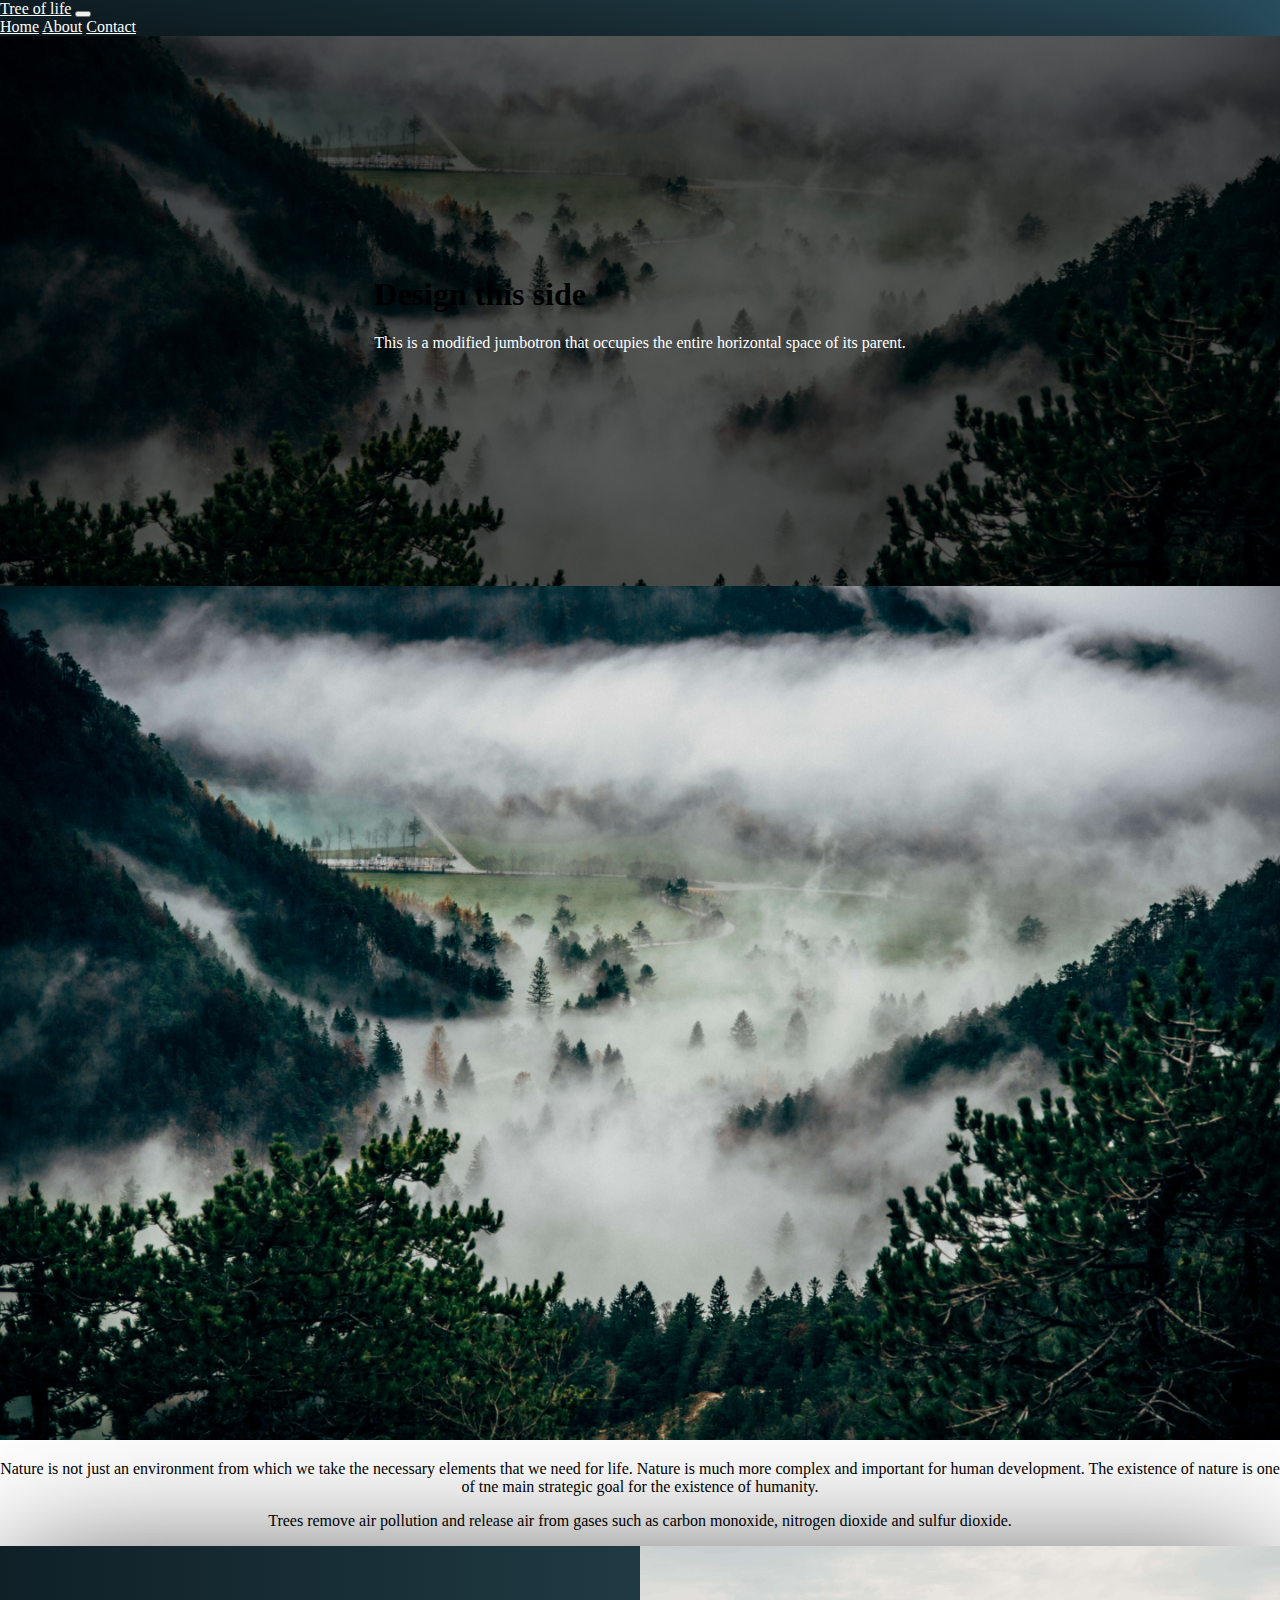
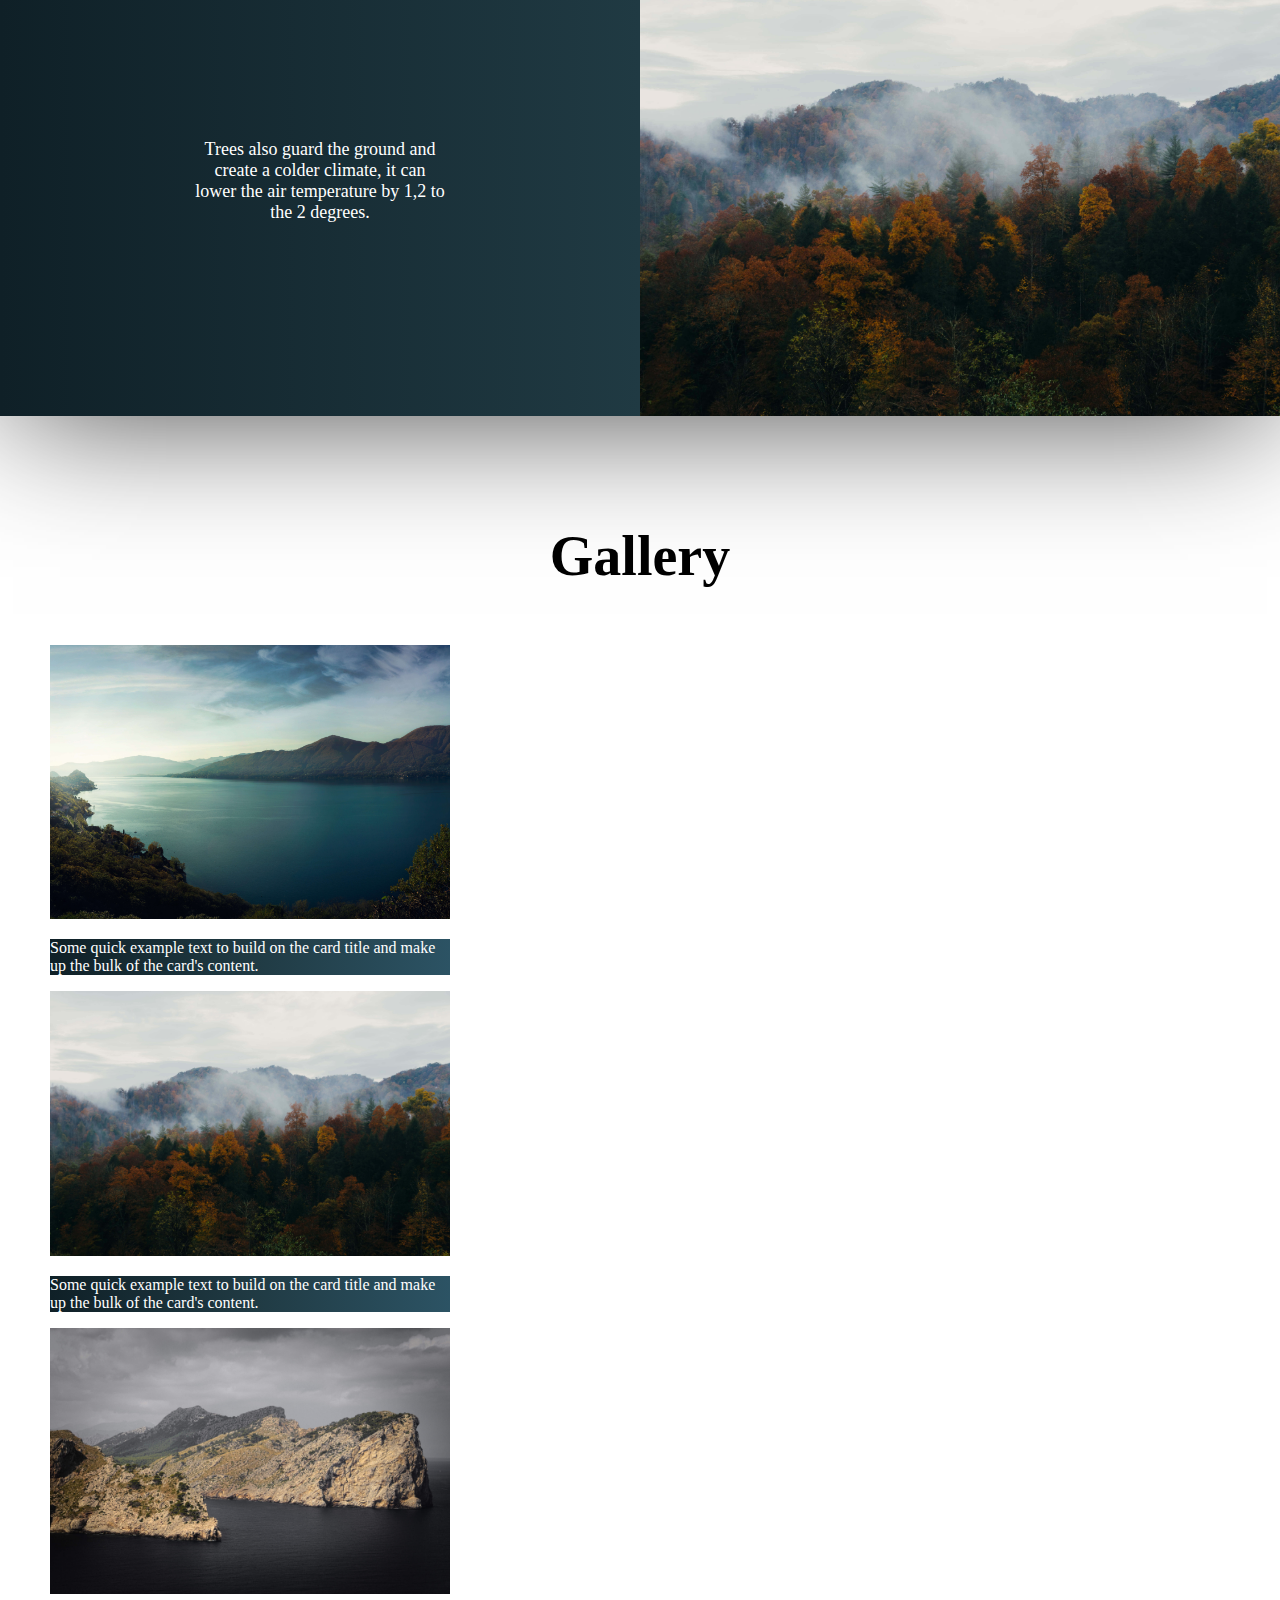
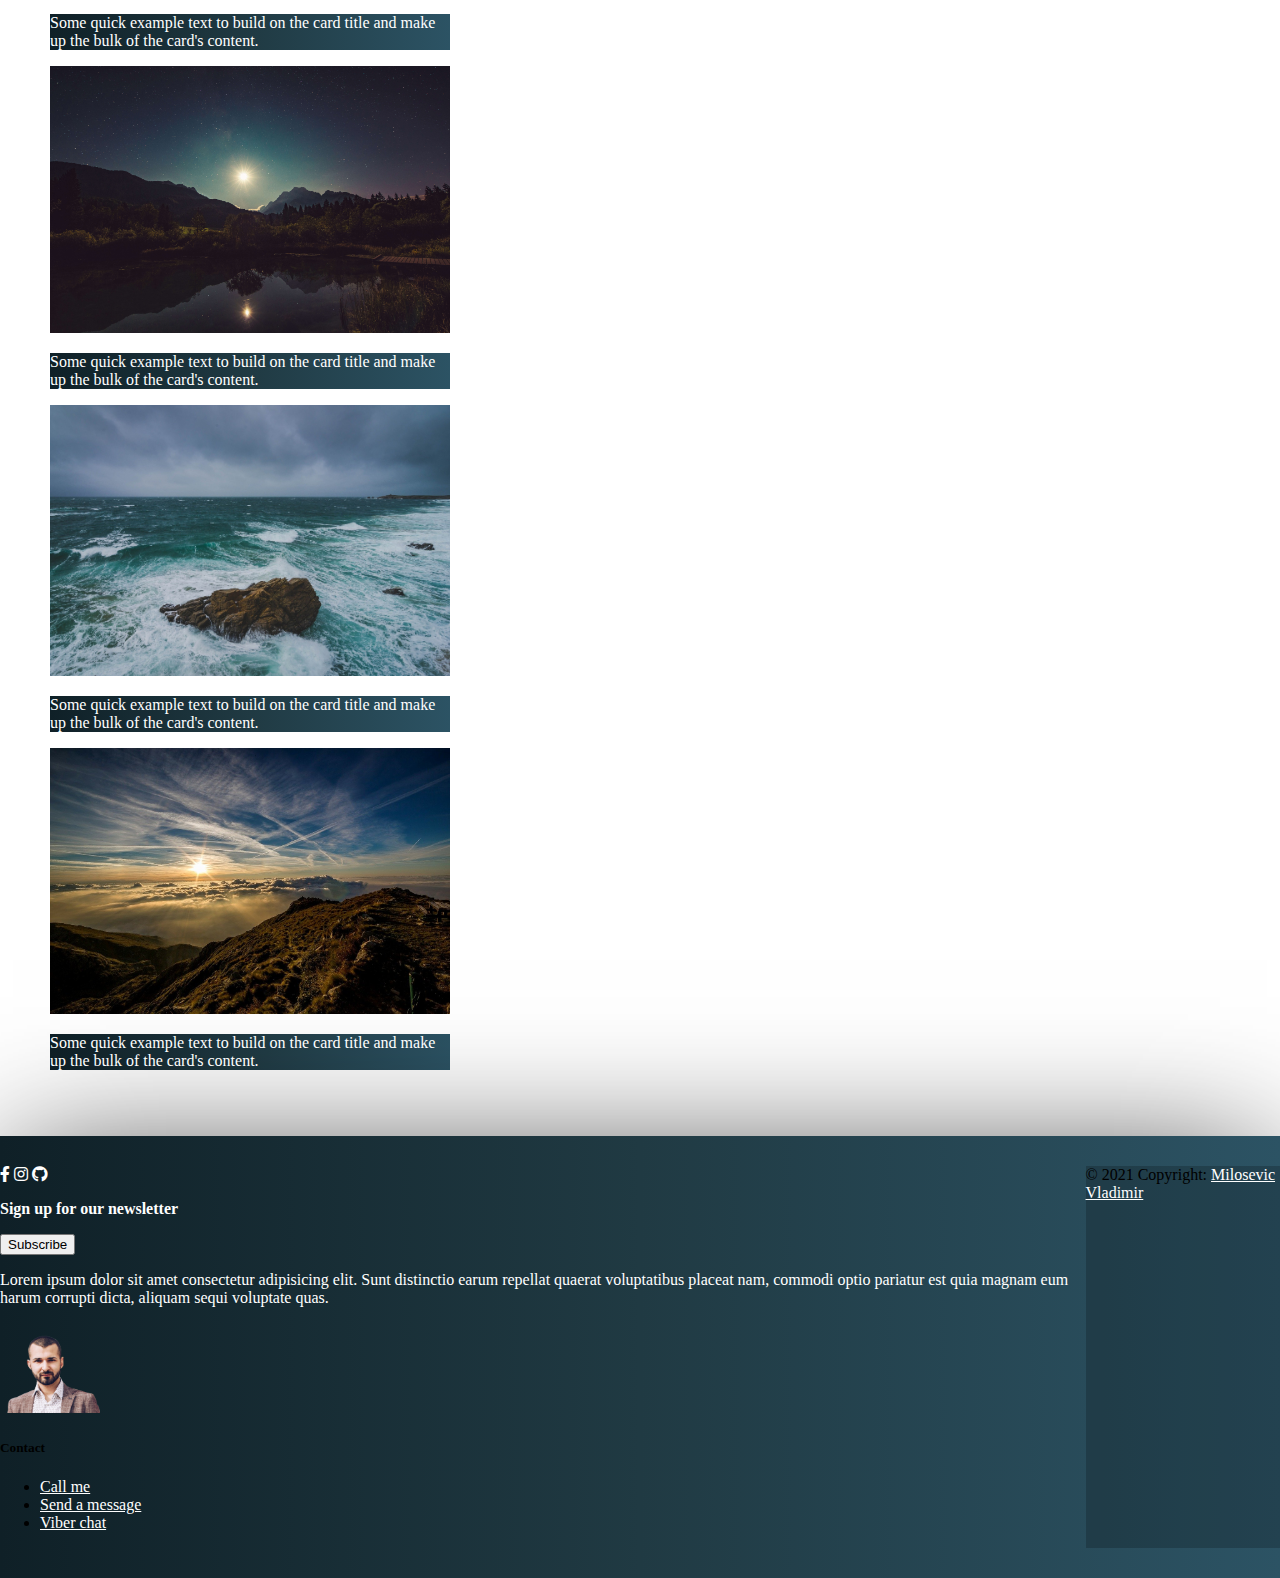
==== index.html @ abf8ac13 "first commit" ====
<!DOCTYPE html>
<html lang="en">
  <head>
    <meta charset="UTF-8" />
    <meta http-equiv="X-UA-Compatible" content="IE=edge" />
    <meta name="viewport" content="width=device-width, initial-scale=1.0" />
    <title>Flexbox and scss</title>
    <link rel="stylesheet" href="icon/css/all.css" />
    <!-- CSS -->
    <link rel="stylesheet" href="./style/index.css" />
    <link
      rel="stylesheet"
      href="https://cdn.jsdelivr.net/npm/bootstrap@4.6.0/dist/css/bootstrap.min.css"
      integrity="sha384-B0vP5xmATw1+K9KRQjQERJvTumQW0nPEzvF6L/Z6nronJ3oUOFUFpCjEUQouq2+l"
      crossorigin="anonymous"
    />

    <link rel="preconnect" href="https://fonts.gstatic.com" />
    <link
      href="https://fonts.googleapis.com/css2?family=Benne&display=swap"
      rel="stylesheet"
    />
  </head>
  <body>
    <!-- Navigation -->

    <nav class="navbar navbar-expand-lg navbar-light bg-light fixed-top">
      <div class="container-fluid">
        <a class="navbar-brand text-warning noselect" href="./index.html"
          >Tree of life</a
        >
        <button
          class="navbar-toggler"
          type="button"
          data-bs-toggle="collapse"
          data-bs-target="#navbarNavAltMarkup"
          aria-controls="navbarNavAltMarkup"
          aria-expanded="false"
          aria-label="Toggle navigation"
        >
          <span class="navbar-toggler-icon"></span>
        </button>
        <div class="collapse navbar-collapse" id="navbarNavAltMarkup">
          <div class="navbar-nav ml-auto">
            <a
              class="nav-link active headerLine text-white"
              aria-current="page"
              href="#"
              >Home</a
            >
            <a class="nav-link headerLine text-white" href="./about.html"
              >About</a
            >
            <a class="nav-link headerLine text-white" href="#contact"
              >Contact</a
            >
          </div>
        </div>
      </div>
    </nav>

    <!-- Navigation end -->

    <!-- Wallpaper -->

    <div class="shadowBox">
      <div class="jumbotron jumbotron-fluid">
        <div class="container">
          <h1 class="display-4 text-warning noselect">Design this side</h1>
          <p class="lead noselect">
            This is a modified jumbotron that occupies the entire horizontal
            space of its parent.
          </p>
        </div>
      </div>
    </div>

    <!-- Wallpaper end -->

    <!-- Content -->

    <div class="container my-5">
      <div class="row">
        <div class="col-lg-4">
          <img
            class="noselect"
            style="width: 100%"
            src="./img/wallpaper.jpg"
            alt=""
          />
        </div>
        <div class="col-lg-8 contentText">
          <p class="noselect">
            Nature is not just an environment from which we take the necessary
            elements that we need for life. Nature is much more complex and
            important for human development. The existence of nature is one of
            tne main strategic goal for the existence of humanity.
          </p>
          <p class="noselect">
            Trees remove air pollution and release air from gases such as carbon
            monoxide, nitrogen dioxide and sulfur dioxide.
          </p>
        </div>
      </div>
    </div>

    <!-- Content end -->

    <div class="rowContent">
      <div class="textRow">
        <p class="noselect">
          Trees also guard the ground and create a colder climate, it can lower
          the air temperature by 1,2 to the 2 degrees.
        </p>
      </div>

      <div class="contentImg">
        <div class="imgCover noselect"></div>
      </div>
    </div>

    <div class="gallery">
      <h1>Gallery</h1>

      <div class="row my-5">
        <div class="col-lg-4 d-flex justify-content-center">
          <div class="card" style="width: 25rem">
            <img
              class="card-img-top"
              src="./img/img1.jpg"
              style="width: 100%"
              alt="Card image cap"
            />
            <div class="card-body cardText">
              <p class="card-text noselect">
                Some quick example text to build on the card title and make up
                the bulk of the card's content.
              </p>
            </div>
          </div>
        </div>

        <div class="col-lg-4 d-flex justify-content-center">
          <div class="card" style="width: 25rem">
            <img
              class="card-img-top"
              src="./img/img2.jpg"
              style="width: 100%"
              alt="Card image cap"
            />
            <div class="card-body cardText">
              <p class="card-text noselect">
                Some quick example text to build on the card title and make up
                the bulk of the card's content.
              </p>
            </div>
          </div>
        </div>

        <div class="col-lg-4 d-flex justify-content-center">
          <div class="card" style="width: 25rem">
            <img
              class="card-img-top"
              src="./img/img3.jpg"
              style="width: 100%"
              alt="Card image cap"
            />
            <div class="card-body cardText">
              <p class="card-text noselect">
                Some quick example text to build on the card title and make up
                the bulk of the card's content.
              </p>
            </div>
          </div>
        </div>
      </div>

      <div class="row my-5">
        <div class="col-lg-4 d-flex justify-content-center">
          <div class="card" style="width: 25rem">
            <img
              class="card-img-top"
              src="./img/img4.jpg"
              style="width: 100%"
              alt="Card image cap"
            />
            <div class="card-body cardText">
              <p class="card-text noselect">
                Some quick example text to build on the card title and make up
                the bulk of the card's content.
              </p>
            </div>
          </div>
        </div>

        <div class="col-lg-4 d-flex justify-content-center">
          <div class="card" style="width: 25rem">
            <img
              class="card-img-top"
              src="./img/img5.jpg"
              style="width: 100%"
              alt="Card image cap"
            />
            <div class="card-body cardText">
              <p class="card-text noselect">
                Some quick example text to build on the card title and make up
                the bulk of the card's content.
              </p>
            </div>
          </div>
        </div>

        <div class="col-lg-4 d-flex justify-content-center">
          <div class="card" style="width: 25rem">
            <img
              class="card-img-top"
              src="./img/img6.jpg"
              style="width: 100%"
              alt="Card image cap"
            />
            <div class="card-body cardText">
              <p class="card-text noselect">
                Some quick example text to build on the card title and make up
                the bulk of the card's content.
              </p>
            </div>
          </div>
        </div>
      </div>
    </div>

    <!-- Footer -->
    <footer class="bg-dark text-center text-white">
      <!-- Grid container -->
      <div class="container p-4">
        <!-- Section: Social media -->
        <section class="mb-4">
          <!-- Facebook -->
          <a
            class="btn btn-outline-light btn-floating m-1 noselect"
            href="https://www.facebook.com/milosevic.vladimir.73/"
            role="button"
            ><i class="fab fa-facebook-f"></i
          ></a>

          <!-- Instagram -->
          <a
            class="btn btn-outline-light btn-floating m-1 noselect"
            href="https://www.instagram.com/wlada95m/"
            role="button"
            ><i class="fab fa-instagram"></i
          ></a>

          <!-- Github -->
          <a
            class="btn btn-outline-light btn-floating m-1 noselect"
            href="https://github.com/wlada995?tab=repositories"
            role="button"
            ><i class="fab fa-github"></i
          ></a>
        </section>
        <!-- Section: Social media -->

        <!-- Section: Form -->
        <section class="">
          <form action="">
            <!--Grid row-->
            <div class="row d-flex justify-content-center">
              <!--Grid column-->
              <div class="col-auto">
                <p class="pt-2">
                  <strong>Sign up for our newsletter</strong>
                </p>
              </div>
              <!--Grid column-->

              <!--Grid column-->
              <div class="col-auto">
                <!-- Submit button -->
                <button type="submit" class="btn btn-outline-light mb-4">
                  Subscribe
                </button>
              </div>
              <!--Grid column-->
            </div>
            <!--Grid row-->
          </form>
        </section>
        <!-- Section: Form -->

        <!-- Section: Text -->
        <section class="mb-4 noselect">
          <p>
            Lorem ipsum dolor sit amet consectetur adipisicing elit. Sunt
            distinctio earum repellat quaerat voluptatibus placeat nam, commodi
            optio pariatur est quia magnam eum harum corrupti dicta, aliquam
            sequi voluptate quas.
          </p>
        </section>
        <!-- Section: Text -->

        <!-- Section: Links -->
        <section class="">
          <!--Grid row-->
          <div class="row">
            <!--Grid column-->
            <div class="col-lg-6 col-md-6 mb-4 mb-md-0">
              <a href="https://wlada995.github.io/Portfolio/">
                <div class="myImg">
                  <img class="noselect" src="./img/myimg.png" alt="" />
                </div>
              </a>
            </div>
            <!--Grid column-->

            <!--Grid column-->
            <div class="col-lg-6 col-md-6 mb-4 mb-md-0">
              <h5 class="text-uppercase" id="contact">Contact</h5>

              <ul class="list-unstyled mb-0">
                <li class="my-2">
                  <a
                    href="tel:+38162283315"
                    class="text-white noselect text-decoration-none headerLine"
                    >Call me</a
                  >
                </li>
                <li class="my-2">
                  <a
                    href="mailto:vladimirmilosevic1995@gmail.com"
                    class="text-white noselect text-decoration-none headerLine"
                    >Send a message</a
                  >
                </li>
                <li class="my-2">
                  <a
                    href="viber://chat/?number=%2B38162283315"
                    class="text-white noselect text-decoration-none headerLine"
                    >Viber chat</a
                  >
                </li>
              </ul>
            </div>
            <!--Grid column-->
          </div>
          <!--Grid row-->
        </section>
        <!-- Section: Links -->
      </div>
      <!-- Grid container -->

      <!-- Copyright -->
      <div class="text-center p-3" style="background-color: rgba(0, 0, 0, 0.2)">
        © 2021 Copyright:
        <a class="text-white" href="https://wlada995.github.io/Portfolio/"
          >Milosevic Vladimir</a
        >
      </div>
      <!-- Copyright -->
    </footer>
    <!-- Footer -->
  </body>
</html>

<script
  src="https://code.jquery.com/jquery-3.5.1.slim.min.js"
  integrity="sha384-DfXdz2htPH0lsSSs5nCTpuj/zy4C+OGpamoFVy38MVBnE+IbbVYUew+OrCXaRkfj"
  crossorigin="anonymous"
></script>
<script
  src="https://cdn.jsdelivr.net/npm/bootstrap@4.6.0/dist/js/bootstrap.bundle.min.js"
  integrity="sha384-Piv4xVNRyMGpqkS2by6br4gNJ7DXjqk09RmUpJ8jgGtD7zP9yug3goQfGII0yAns"
  crossorigin="anonymous"
></script>
---- style/index.css ----
body {
  margin: 0;
  padding: 0;
}

.noselect {
  -webkit-touch-callout: none; /* iOS Safari */
  -webkit-user-select: none; /* Safari */
  -khtml-user-select: none; /* Konqueror HTML */
  -moz-user-select: none; /* Old versions of Firefox */
  -ms-user-select: none; /* Internet Explorer/Edge */
  user-select: none; /* Non-prefixed version, currently
                                    supported by Chrome, Edge, Opera and Firefox */
}

/* Navigation */

.navbar {
  background: #0f2027; /* fallback for old browsers */
  background: -webkit-linear-gradient(
    to left,
    #2c5364,
    #203a43,
    #0f2027
  ); /* Chrome 10-25, Safari 5.1-6 */
  background: linear-gradient(
    to left,
    #2c5364,
    #203a43,
    #0f2027
  ); /* W3C, IE 10+/ Edge, Firefox 16+, Chrome 26+, Opera 12+, Safari 7+ */
}

.headerLine {
  position: relative;
}

.headerLine::after {
  content: "";
  width: 0%;
  height: 4px;
  background-color: #ffc107;
  position: absolute;
  bottom: 0%;
  left: 50%;
  border-radius: 10px;
  transition: all 500ms ease;
  margin-bottom: -10px;
}

.headerLine:hover::after {
  left: 0%;
  width: 100%;
}

/* Navigation end */

.card-body {
  background: #0f2027; /* fallback for old browsers */
  background: -webkit-linear-gradient(
    to left,
    #2c5364,
    #203a43,
    #0f2027
  ); /* Chrome 10-25, Safari 5.1-6 */
  background: linear-gradient(
    to left,
    #2c5364,
    #203a43,
    #0f2027
  ); /* W3C, IE 10+/ Edge, Firefox 16+, Chrome 26+, Opera 12+, Safari 7+ */
}

/* Shadow */

.shadowBox {
  box-shadow: 0px 11px 134px -13px rgba(0, 0, 0, 0.75);
}

/* Shadow end*/

/* Wallpaper */

/* .wallpaper {
  background: url("../img/wallpaper.jpg") center center/cover no-repeat;
  height: 550px;
  width: 100%;
  display: flex;
  flex-direction: column;
  justify-content: center;
  align-items: center;
  box-shadow: inset 0 0 0 1000px rgba(0, 0, 0, 0.7);
  object-fit: contain;
} */

.jumbotron {
  background: url("../img/wallpaper.jpg") center center/cover no-repeat;
  height: 550px;
  display: flex;
  flex-direction: column;
  justify-content: center;
  align-items: center;
  box-shadow: inset 0 0 0 1000px rgba(0, 0, 0, 0.6);
  object-fit: contain;
}

/* Wallpaper end */

/* Content */

.content {
  display: flex;
  justify-content: space-evenly;
  padding: 40px 50px;
}

.content > .image {
  display: flex;
  max-width: 350px;
  min-height: 500px;
}

.content > .image > img {
  width: 100%;
}

.text {
  align-self: center;
  margin-left: 20px;
  max-width: 50%;
  display: flex;
  flex-direction: column;
}

.contentText {
  align-self: center;
}
.contentText p {
  text-align: center;
  color: black;
}

.rowContent {
  display: flex;
  height: 470px;
  background: #0f2027; /* fallback for old browsers */
  background: -webkit-linear-gradient(
    to left,
    #2c5364,
    #203a43,
    #0f2027
  ); /* Chrome 10-25, Safari 5.1-6 */
  background: linear-gradient(
    to left,
    #2c5364,
    #203a43,
    #0f2027
  ); /* W3C, IE 10+/ Edge, Firefox 16+, Chrome 26+, Opera 12+, Safari 7+ */

  box-shadow: 0px 11px 134px -13px rgba(0, 0, 0, 0.75);
}

.contentImg {
  width: 50%;
}

.imgCover {
  background: url("../img/img2.jpg") center center/cover no-repeat;
  width: 100%;
  height: 100%;
}

.textRow {
  display: flex;
  width: 50%;
  align-self: center;
  justify-content: center;
}

.textRow > p {
  text-align: center;
  width: 40%;
  font-size: 18px;
}

.gallery {
  padding: 50px;
}

.gallery > h1 {
  text-align: center;
  padding: 20px;
  font-size: 56px;
}

/* Footer */

footer {
  display: flex;
  justify-content: space-around;
  box-shadow: 0px 11px 134px -13px rgba(0, 0, 0, 0.75);

  padding: 30px 0px;

  background: #0f2027; /* fallback for old browsers */
  background: -webkit-linear-gradient(
    to left,
    #2c5364,
    #203a43,
    #0f2027
  ); /* Chrome 10-25, Safari 5.1-6 */
  background: linear-gradient(
    to left,
    #2c5364,
    #203a43,
    #0f2027
  ); /* W3C, IE 10+/ Edge, Firefox 16+, Chrome 26+, Opera 12+, Safari 7+ */
}

.myImg {
  max-width: 100px;
}

.myImg > img {
  width: 100%;
}

.contact h2,
p,
a {
  color: white;
}

.contact a {
  text-decoration: none;
}
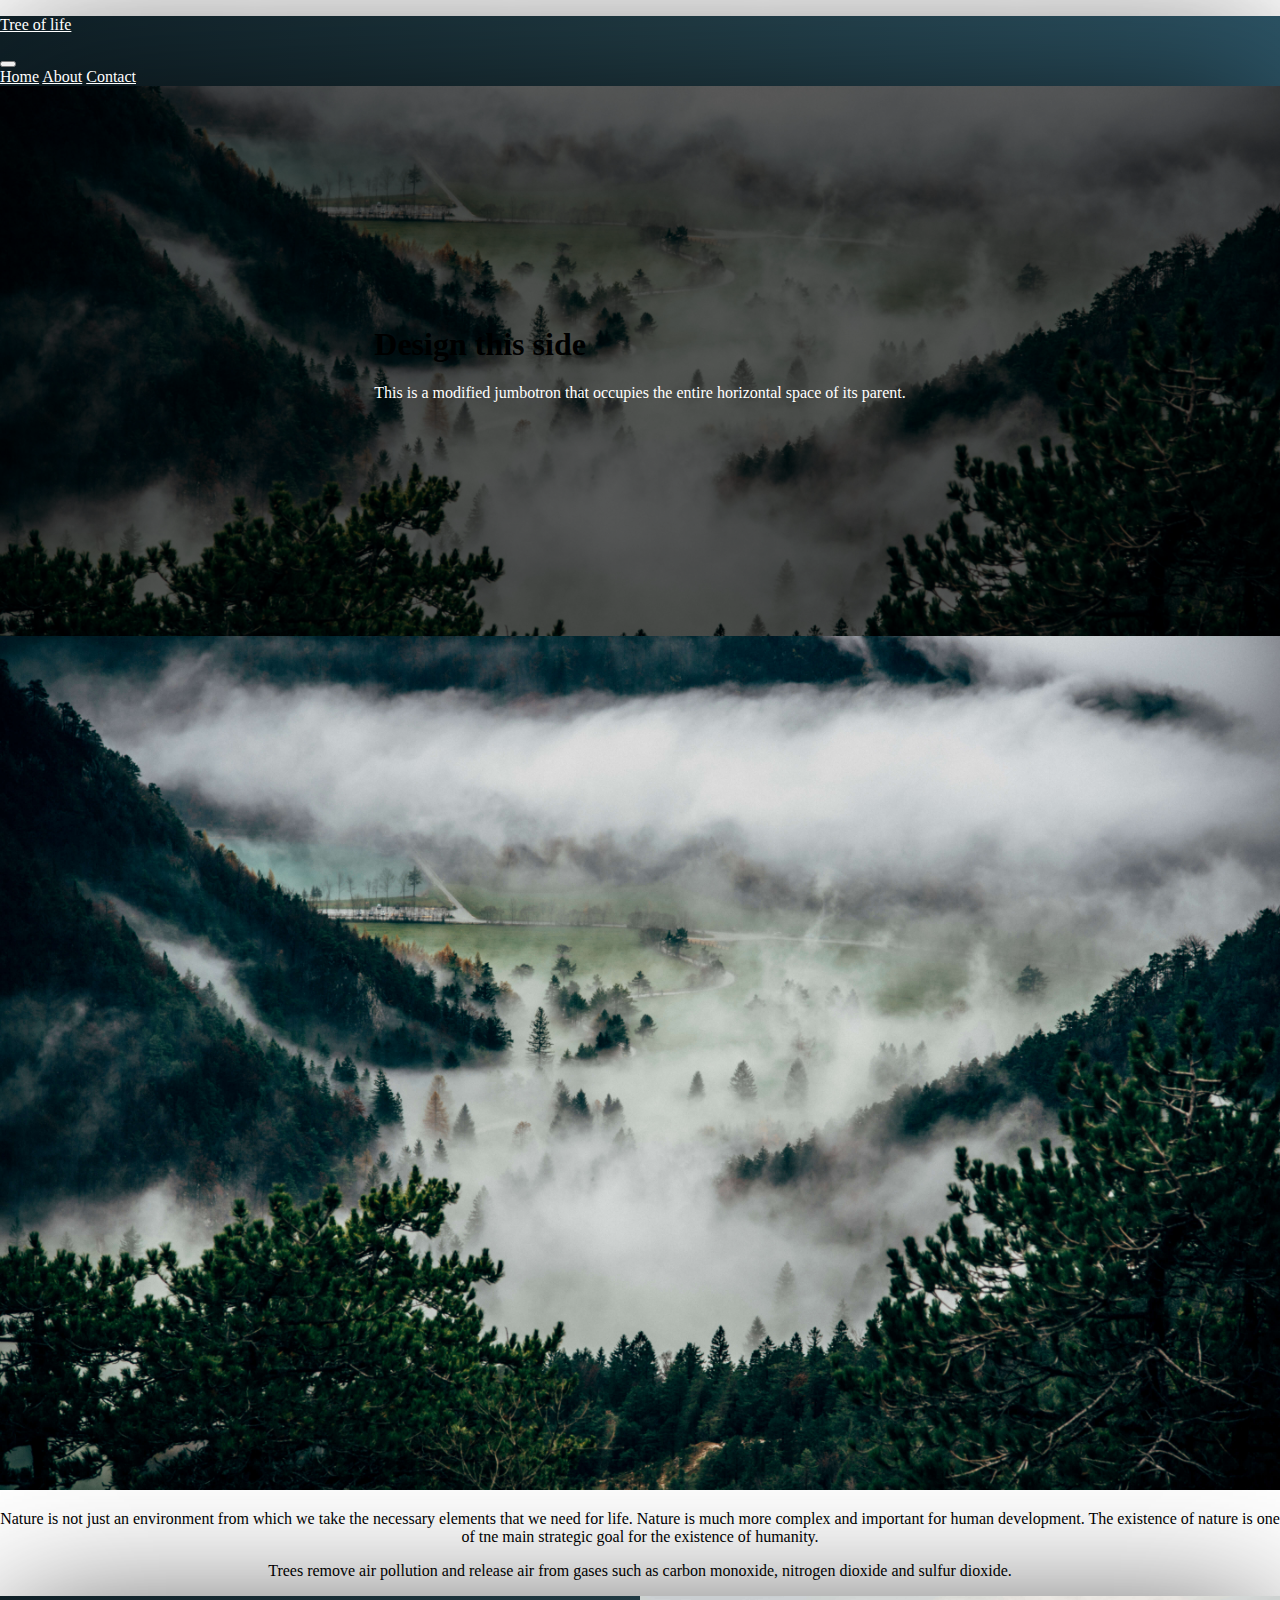
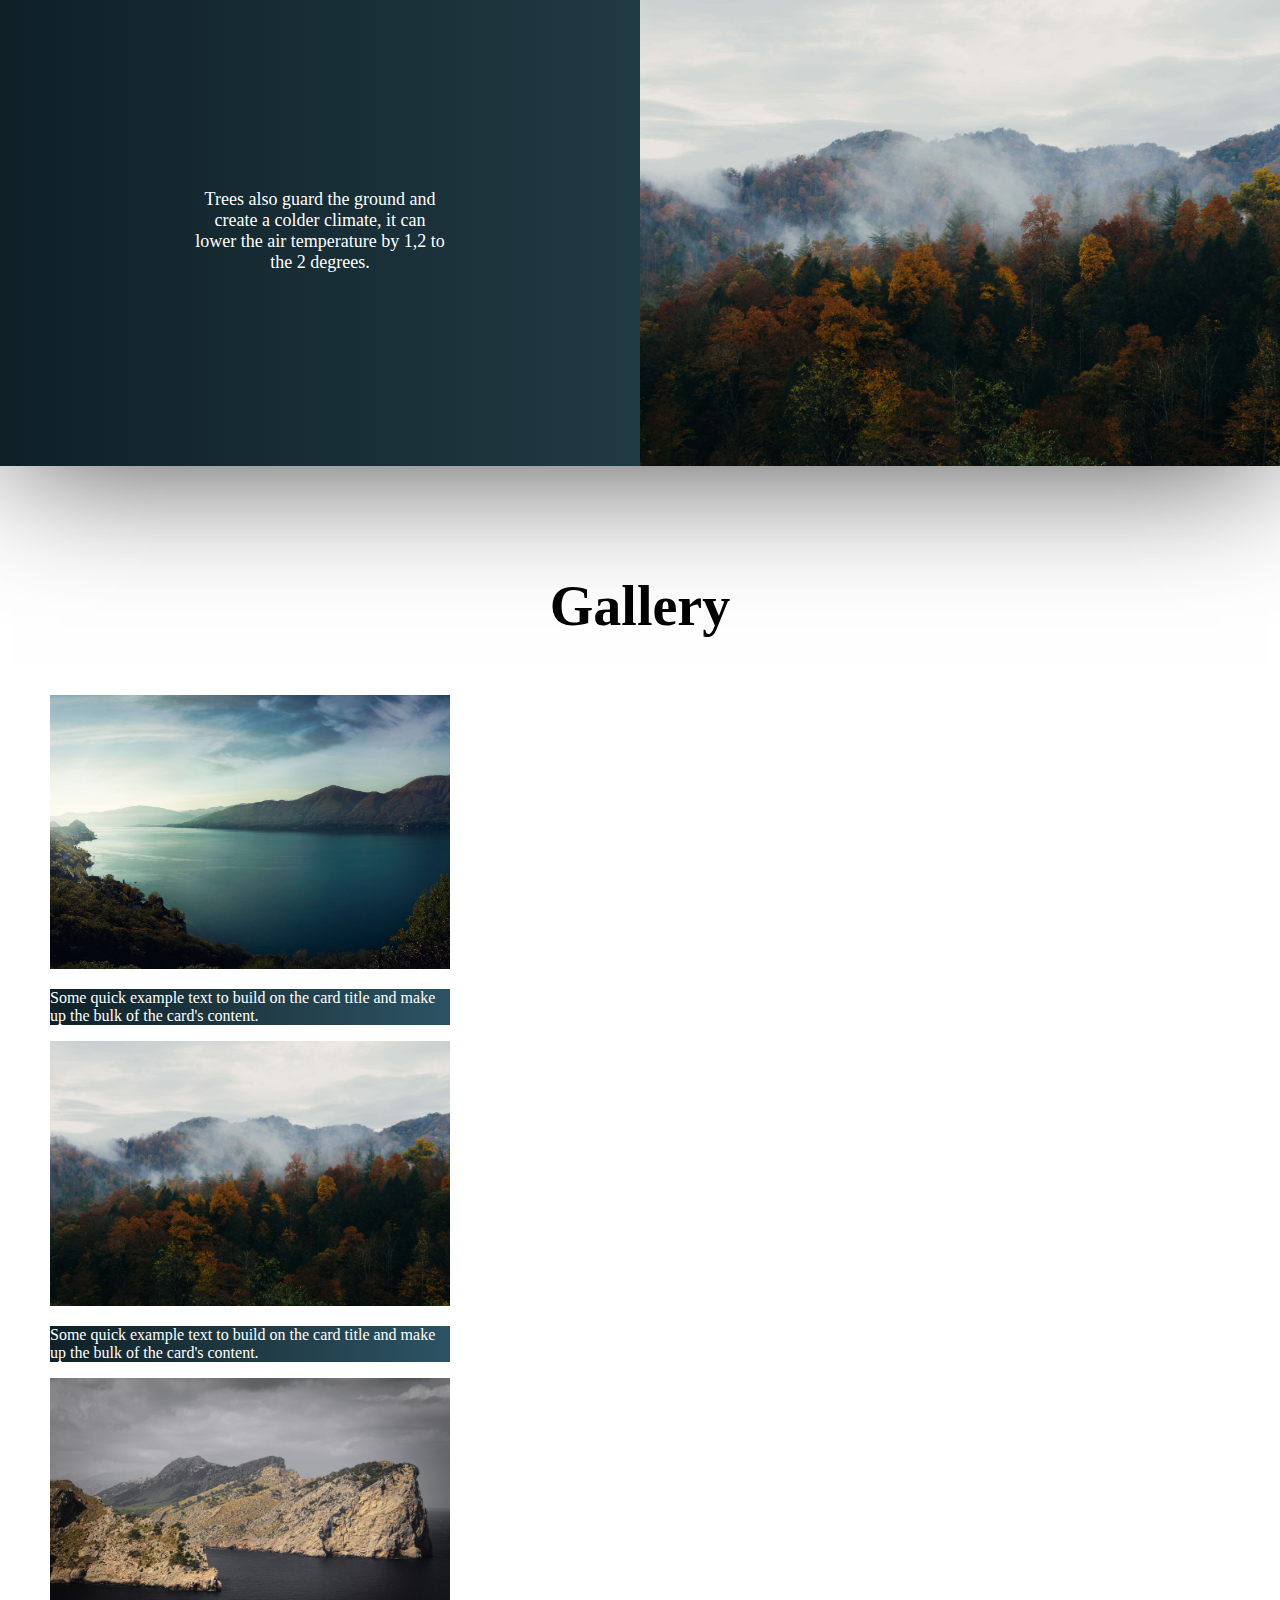
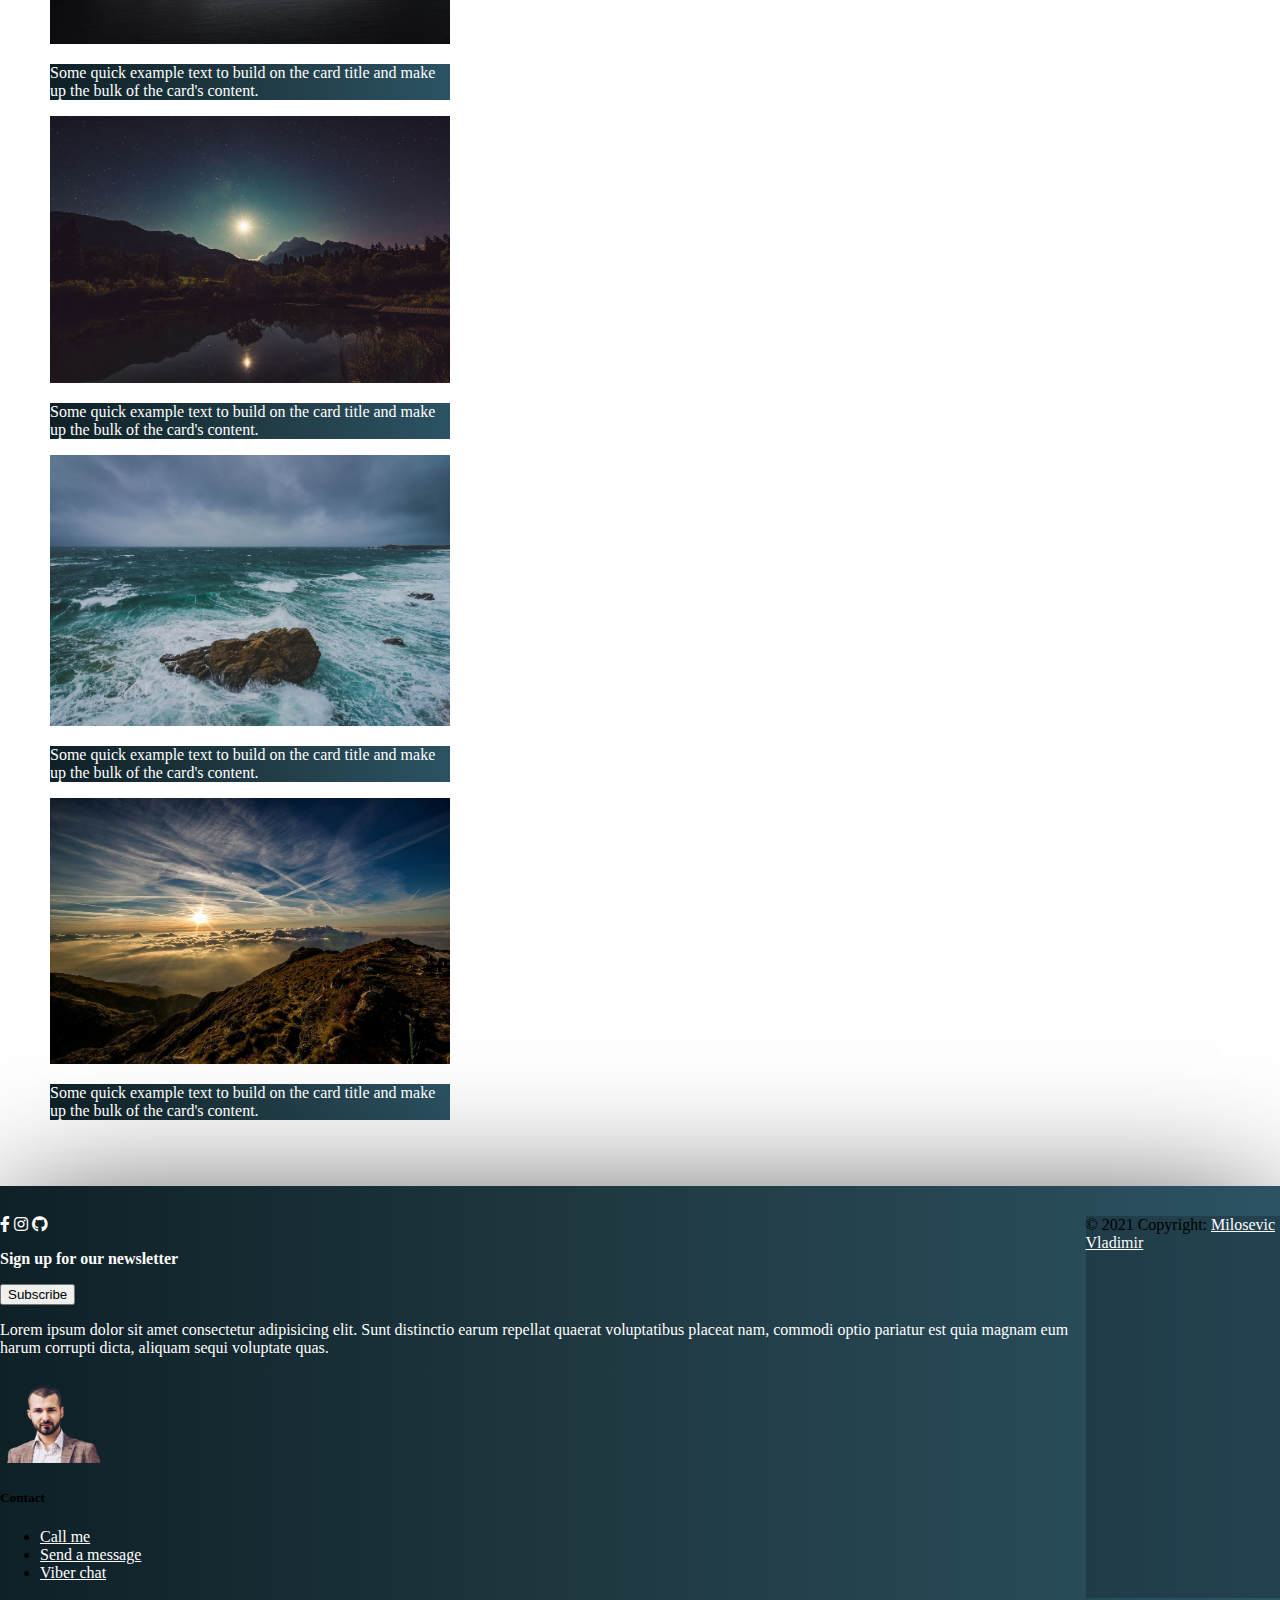
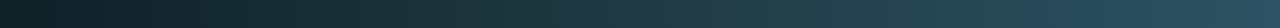
==== commit 184cc351: "Update index.html" ====
--- a/index.html
+++ b/index.html
@@ -17,17 +17,17 @@
 
     <link rel="preconnect" href="https://fonts.gstatic.com" />
     <link
-      href="https://fonts.googleapis.com/css2?family=Benne&display=swap"
+      href="https://fonts.googleapis.com/css2?family=Benne&family=Bentham&family=Roboto+Slab&display=swap"
       rel="stylesheet"
     />
   </head>
   <body>
     <!-- Navigation -->
 
-    <nav class="navbar navbar-expand-lg navbar-light bg-light fixed-top">
+    <nav class="navbar shadowBox navbar-expand-lg navbar-light bg-light fixed-top">
       <div class="container-fluid">
-        <a class="navbar-brand text-warning noselect" href="./index.html"
-          >Tree of life</a
+        <a class="navbar-brand text-warning noselect logo" href="./index.html"
+          ><p class="textLogo text-warning"> Tree of life </p></a
         >
         <button
           class="navbar-toggler"
@@ -43,15 +43,15 @@
         <div class="collapse navbar-collapse" id="navbarNavAltMarkup">
           <div class="navbar-nav ml-auto">
             <a
-              class="nav-link active headerLine text-white"
+              class="nav-link active headerLine text-white navItem"
               aria-current="page"
               href="#"
               >Home</a
             >
-            <a class="nav-link headerLine text-white" href="./about.html"
+            <a class="nav-link headerLine text-white navItem" href="./about.html"
               >About</a
             >
-            <a class="nav-link headerLine text-white" href="#contact"
+            <a class="nav-link headerLine text-white navItem" href="#contact"
               >Contact</a
             >
           </div>
@@ -66,8 +66,8 @@
     <div class="shadowBox">
       <div class="jumbotron jumbotron-fluid">
         <div class="container">
-          <h1 class="display-4 text-warning noselect">Design this side</h1>
-          <p class="lead noselect">
+          <h1 class="display-4 text-warning noselect headerAllConent">Design this side</h1>
+          <p class="lead noselect textAllContent">
             This is a modified jumbotron that occupies the entire horizontal
             space of its parent.
           </p>
@@ -90,13 +90,13 @@
           />
         </div>
         <div class="col-lg-8 contentText">
-          <p class="noselect">
+          <p class="noselect textAllContent">
             Nature is not just an environment from which we take the necessary
             elements that we need for life. Nature is much more complex and
             important for human development. The existence of nature is one of
             tne main strategic goal for the existence of humanity.
           </p>
-          <p class="noselect">
+          <p class="noselect textAllContent">
             Trees remove air pollution and release air from gases such as carbon
             monoxide, nitrogen dioxide and sulfur dioxide.
           </p>
@@ -108,7 +108,7 @@
 
     <div class="rowContent">
       <div class="textRow">
-        <p class="noselect">
+        <p class="noselect textAllContent">
           Trees also guard the ground and create a colder climate, it can lower
           the air temperature by 1,2 to the 2 degrees.
         </p>
@@ -120,7 +120,7 @@
     </div>
 
     <div class="gallery">
-      <h1>Gallery</h1>
+      <h1 class="headerAllConent">Gallery</h1>
 
       <div class="row my-5">
         <div class="col-lg-4 d-flex justify-content-center">
@@ -132,7 +132,7 @@
               alt="Card image cap"
             />
             <div class="card-body cardText">
-              <p class="card-text noselect">
+              <p class="card-text noselect textAllContent">
                 Some quick example text to build on the card title and make up
                 the bulk of the card's content.
               </p>
@@ -149,7 +149,7 @@
               alt="Card image cap"
             />
             <div class="card-body cardText">
-              <p class="card-text noselect">
+              <p class="card-text noselect textAllContent">
                 Some quick example text to build on the card title and make up
                 the bulk of the card's content.
               </p>
@@ -166,7 +166,7 @@
               alt="Card image cap"
             />
             <div class="card-body cardText">
-              <p class="card-text noselect">
+              <p class="card-text noselect textAllContent">
                 Some quick example text to build on the card title and make up
                 the bulk of the card's content.
               </p>
@@ -185,7 +185,7 @@
               alt="Card image cap"
             />
             <div class="card-body cardText">
-              <p class="card-text noselect">
+              <p class="card-text noselect textAllContent">
                 Some quick example text to build on the card title and make up
                 the bulk of the card's content.
               </p>
@@ -202,7 +202,7 @@
               alt="Card image cap"
             />
             <div class="card-body cardText">
-              <p class="card-text noselect">
+              <p class="card-text noselect textAllContent">
                 Some quick example text to build on the card title and make up
                 the bulk of the card's content.
               </p>
@@ -219,7 +219,7 @@
               alt="Card image cap"
             />
             <div class="card-body cardText">
-              <p class="card-text noselect">
+              <p class="card-text noselect textAllContent">
                 Some quick example text to build on the card title and make up
                 the bulk of the card's content.
               </p>
@@ -268,16 +268,16 @@
             <div class="row d-flex justify-content-center">
               <!--Grid column-->
               <div class="col-auto">
-                <p class="pt-2">
+                <p class="pt-2 headerAllConent">
                   <strong>Sign up for our newsletter</strong>
                 </p>
               </div>
               <!--Grid column-->
 
               <!--Grid column-->
-              <div class="col-auto">
+              <div class="col-auto buttonSubscribe">
                 <!-- Submit button -->
-                <button type="submit" class="btn btn-outline-light mb-4">
+                <button type="submit" class="btn btn-outline-light mb-4 textAllContent">
                   Subscribe
                 </button>
               </div>
@@ -290,7 +290,7 @@
 
         <!-- Section: Text -->
         <section class="mb-4 noselect">
-          <p>
+          <p class="textAllContent">
             Lorem ipsum dolor sit amet consectetur adipisicing elit. Sunt
             distinctio earum repellat quaerat voluptatibus placeat nam, commodi
             optio pariatur est quia magnam eum harum corrupti dicta, aliquam
@@ -315,27 +315,27 @@
 
             <!--Grid column-->
             <div class="col-lg-6 col-md-6 mb-4 mb-md-0">
-              <h5 class="text-uppercase" id="contact">Contact</h5>
+              <h5 class="text-uppercase contactFooterHeader" id="contact">Contact</h5>
 
               <ul class="list-unstyled mb-0">
                 <li class="my-2">
                   <a
                     href="tel:+38162283315"
-                    class="text-white noselect text-decoration-none headerLine"
+                    class="text-white noselect textAllContent text-decoration-none headerLine"
                     >Call me</a
                   >
                 </li>
                 <li class="my-2">
                   <a
                     href="mailto:vladimirmilosevic1995@gmail.com"
-                    class="text-white noselect text-decoration-none headerLine"
+                    class="text-white noselect textAllContent text-decoration-none headerLine"
                     >Send a message</a
                   >
                 </li>
                 <li class="my-2">
                   <a
                     href="viber://chat/?number=%2B38162283315"
-                    class="text-white noselect text-decoration-none headerLine"
+                    class="text-white noselect textAllContent text-decoration-none headerLine"
                     >Viber chat</a
                   >
                 </li>
@@ -350,9 +350,9 @@
       <!-- Grid container -->
 
       <!-- Copyright -->
-      <div class="text-center p-3" style="background-color: rgba(0, 0, 0, 0.2)">
+      <div class="text-center p-3 copyRight" style="background-color: rgba(0, 0, 0, 0.2)">
         © 2021 Copyright:
-        <a class="text-white" href="https://wlada995.github.io/Portfolio/"
+        <a class="text-white copyRight" href="https://wlada995.github.io/Portfolio/"
           >Milosevic Vladimir</a
         >
       </div>
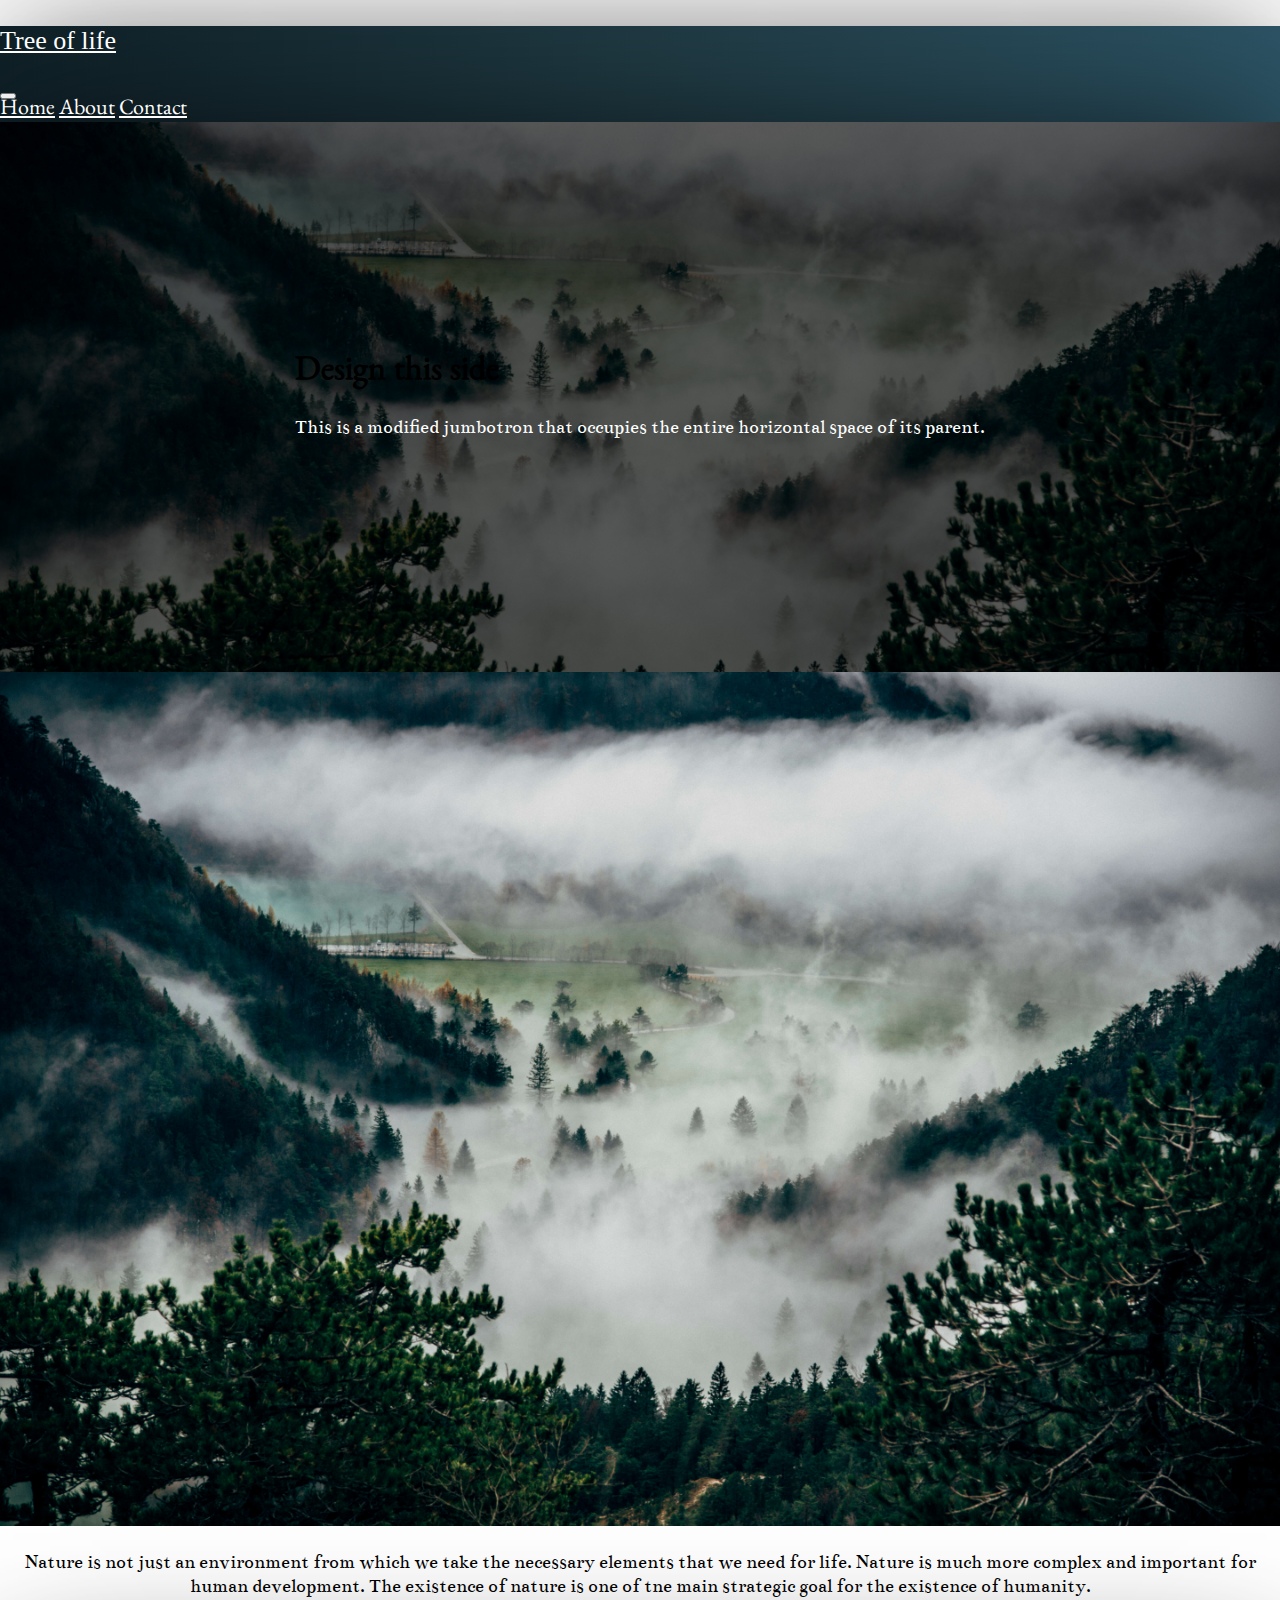
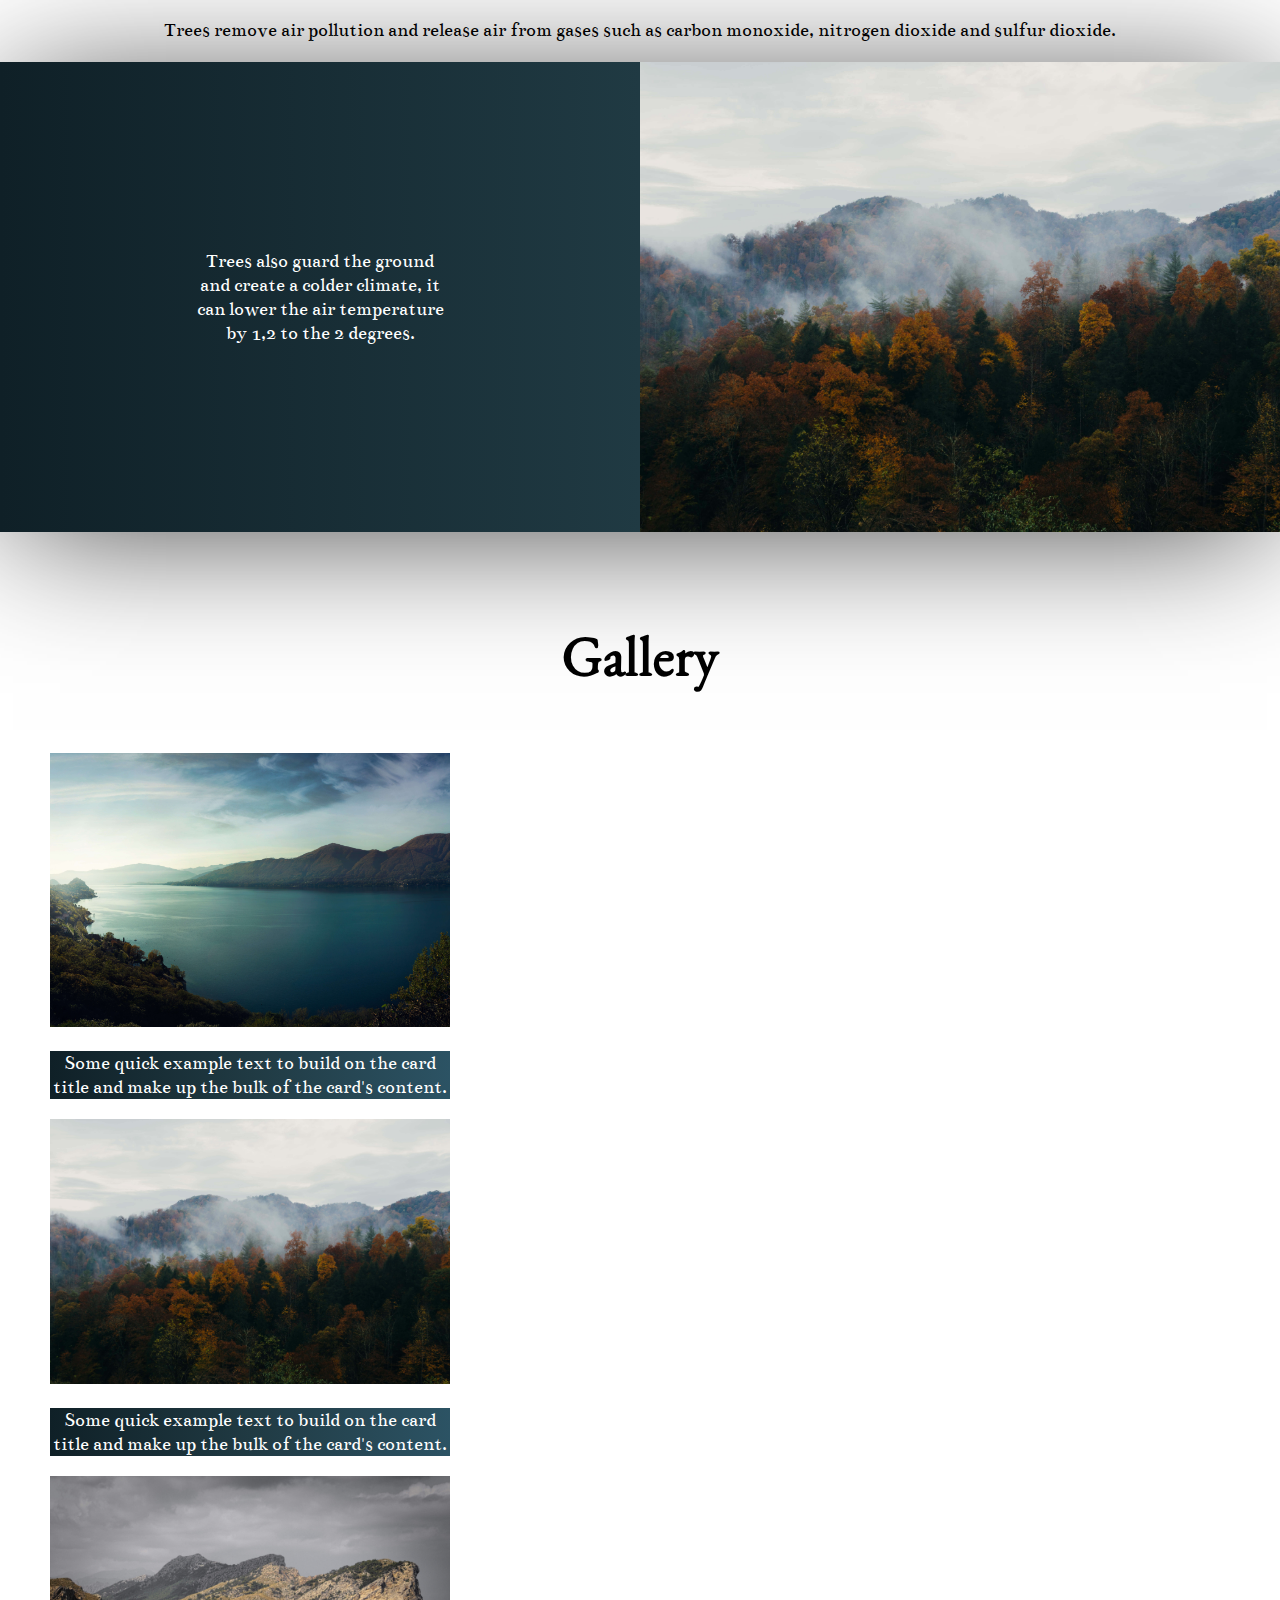
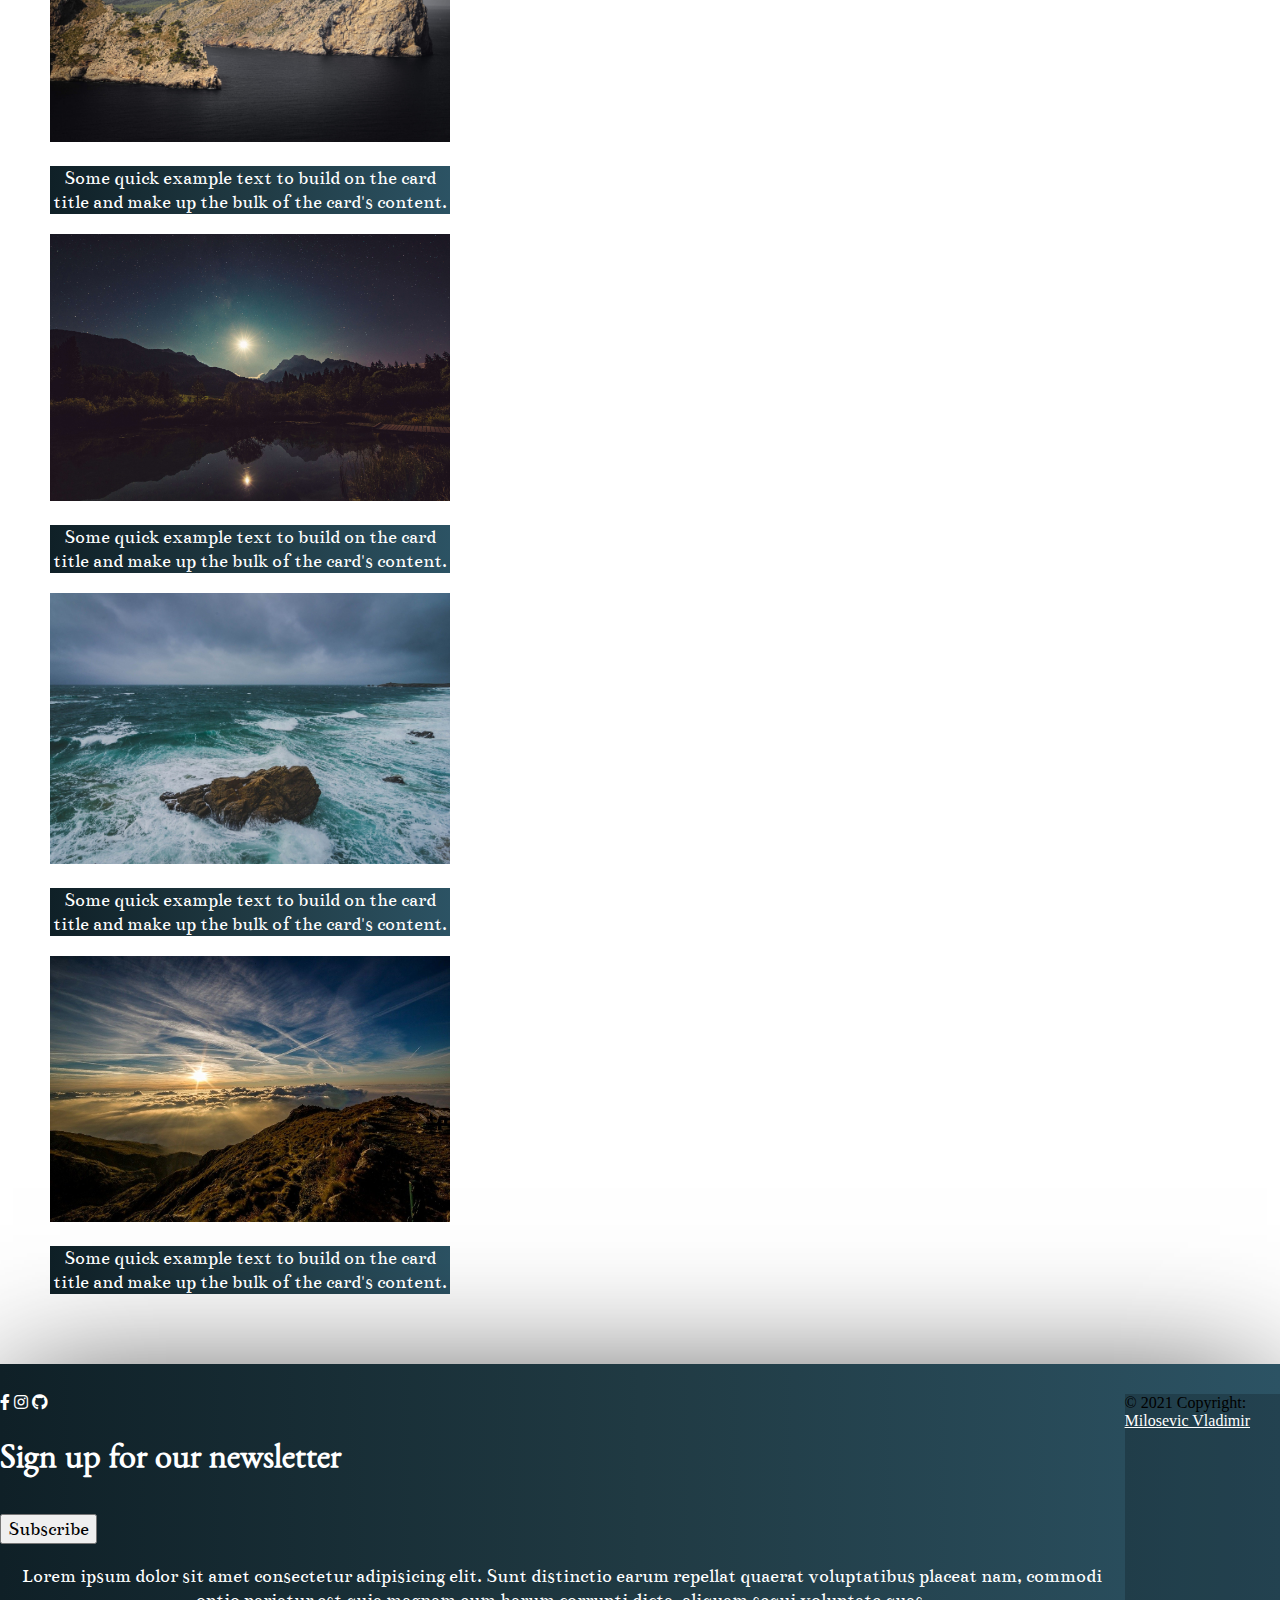
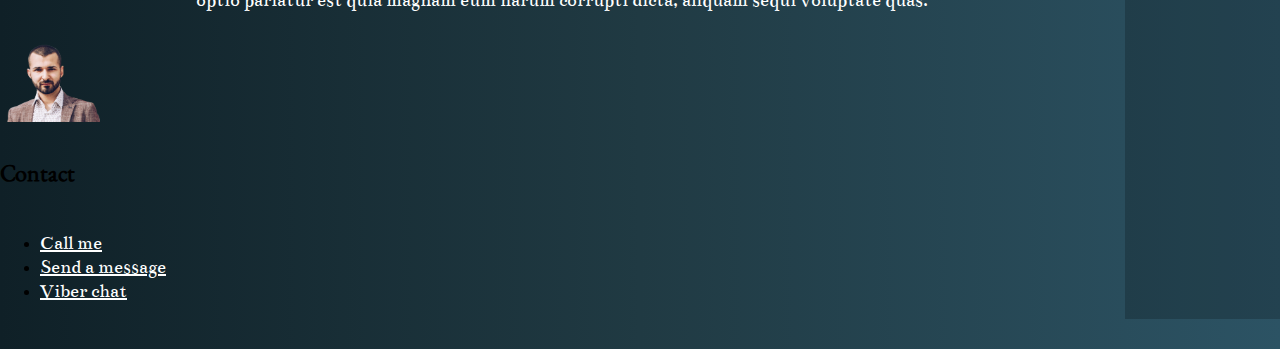
==== commit b281bcdc: "Update index.html" ====
--- a/index.html
+++ b/index.html
@@ -4,7 +4,7 @@
     <meta charset="UTF-8" />
     <meta http-equiv="X-UA-Compatible" content="IE=edge" />
     <meta name="viewport" content="width=device-width, initial-scale=1.0" />
-    <title>Flexbox and scss</title>
+    <title>Home</title>
     <link rel="stylesheet" href="icon/css/all.css" />
     <!-- CSS -->
     <link rel="stylesheet" href="./style/index.css" />
--- a/style/index.css
+++ b/style/index.css
@@ -13,7 +13,37 @@
                                     supported by Chrome, Edge, Opera and Firefox */
 }
 
+:root {
+  --fontHeader: "Benne", serif;
+  --fontText: "Bentham", serif;
+  --fontSizeHeader: 34px !important;
+  --fontSizeText: 20px !important;
+  --fontSizeNavItem : 18px !important;
+}
+
+.headerAllConent{
+  font-family: var(--fontHeader);
+  font-size: var(--fontSizeHeader);
+}
+
+.textAllContent{
+  font-family: var(--fontText);
+  font-size: var(--fontSizeText);
+  text-align: center;
+}
+
+
+.navItem{
+  font-family: var(--fontHeader);
+  font-size: 22px;
+}
+
+.textLogo{
+  font-size: 26px;
+}
+
 /* Navigation */
+ 
 
 .navbar {
   background: #0f2027; /* fallback for old browsers */
@@ -77,21 +107,6 @@
   box-shadow: 0px 11px 134px -13px rgba(0, 0, 0, 0.75);
 }
 
-/* Shadow end*/
-
-/* Wallpaper */
-
-/* .wallpaper {
-  background: url("../img/wallpaper.jpg") center center/cover no-repeat;
-  height: 550px;
-  width: 100%;
-  display: flex;
-  flex-direction: column;
-  justify-content: center;
-  align-items: center;
-  box-shadow: inset 0 0 0 1000px rgba(0, 0, 0, 0.7);
-  object-fit: contain;
-} */
 
 .jumbotron {
   background: url("../img/wallpaper.jpg") center center/cover no-repeat;
@@ -178,9 +193,7 @@
 }
 
 .textRow > p {
-  text-align: center;
   width: 40%;
-  font-size: 18px;
 }
 
 .gallery {
@@ -193,6 +206,7 @@
   font-size: 56px;
 }
 
+
 /* Footer */
 
 footer {
@@ -234,3 +248,14 @@
 .contact a {
   text-decoration: none;
 }
+
+
+.buttonSubscribe{
+  align-self: center;
+}
+
+.contactFooterHeader{
+  font-family: var(--fontHeader);
+  font-size: 24px;
+  font-weight: 600 !important;
+}
